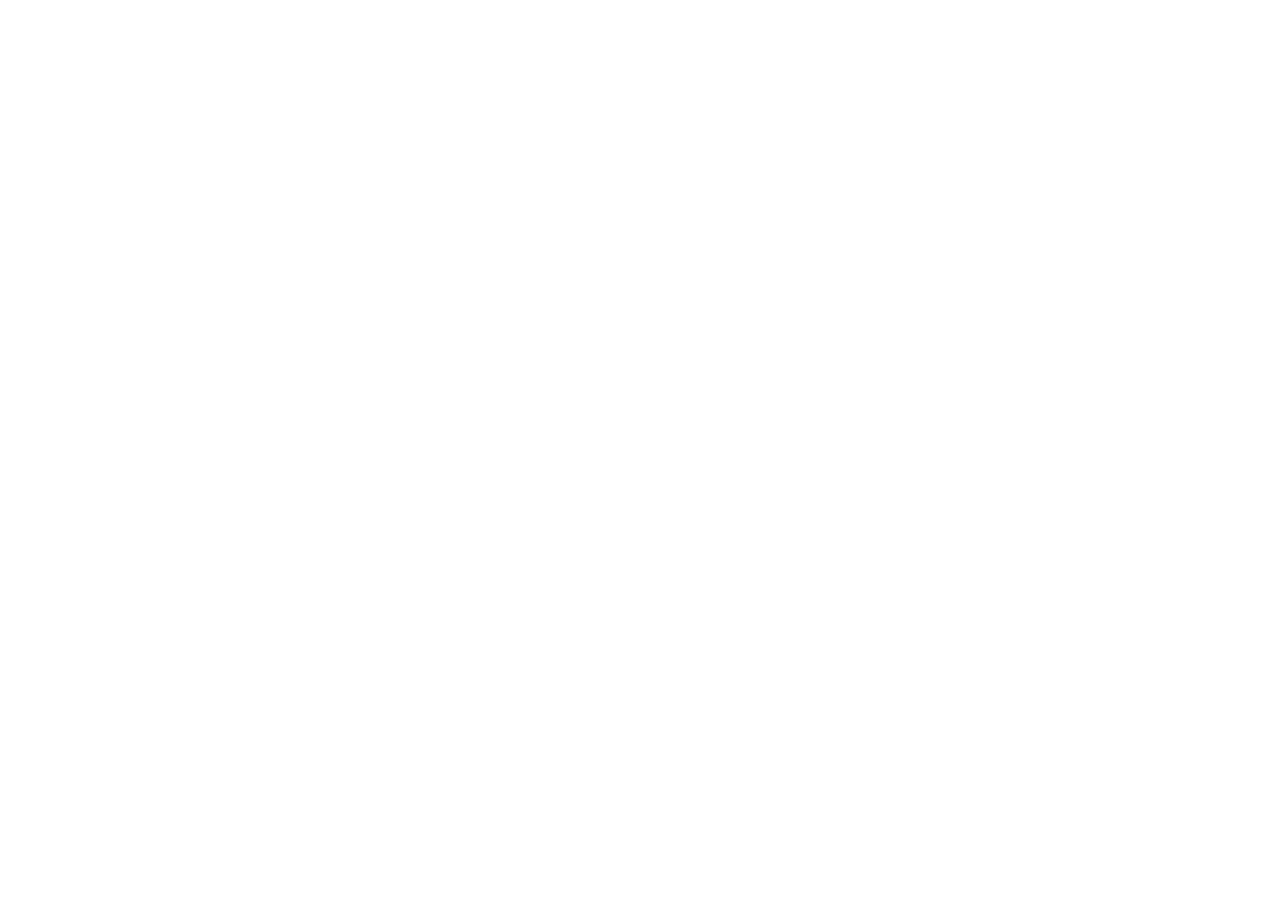
==== pages/about.html @ b13f1862 "About page commenced" ====
<!DOCTYPE html>
<html lang="en">
  <head>
    <meta charset="UTF-8" />
    <meta name="viewport" content="width=device-width, initial-scale=1.0" />
    <title>CSIR - Institute of Industrial Engineering</title>
    <link rel="stylesheet" href="./assets/css/style.css" />
    <link
      rel="shortcut icon"
      href="./assets/images/csir.png"
      type="image/x-icon"
    />

    <!-- ICONS -->
    <link
      rel="stylesheet"
      href="https://fonts.googleapis.com/css2?family=Material+Symbols+Rounded:opsz,wght,FILL,GRAD@24,400,0..1,0"
    />
    <link
      rel="stylesheet"
      href="https://cdnjs.cloudflare.com/ajax/libs/font-awesome/6.7.2/css/all.min.css"
      integrity="sha512-Evv84Mr4kqVGRNSgIGL/F/aIDqQb7xQ2vcrdIwxfjThSH8CSR7PBEakCr51Ck+w+/U6swU2Im1vVX0SVk9ABhg=="
      crossorigin="anonymous"
      referrerpolicy="no-referrer"
    />

    <!-- CSS FRAMEWORK -->
    <link
      href="https://cdn.jsdelivr.net/npm/bootstrap@5.3.3/dist/css/bootstrap.min.css"
      rel="stylesheet"
      integrity="sha384-QWTKZyjpPEjISv5WaRU9OFeRpok6YctnYmDr5pNlyT2bRjXh0JMhjY6hW+ALEwIH"
      crossorigin="anonymous"
    />
    <script
      defer
      src="https://cdn.jsdelivr.net/npm/bootstrap@5.3.3/dist/js/bootstrap.bundle.min.js"
      integrity="sha384-YvpcrYf0tY3lHB60NNkmXc5s9fDVZLESaAA55NDzOxhy9GkcIdslK1eN7N6jIeHz"
      crossorigin="anonymous"
    ></script>
  </head>
  <body>
    <script src="./assets/js/script.js"></script>
  </body>
</html>
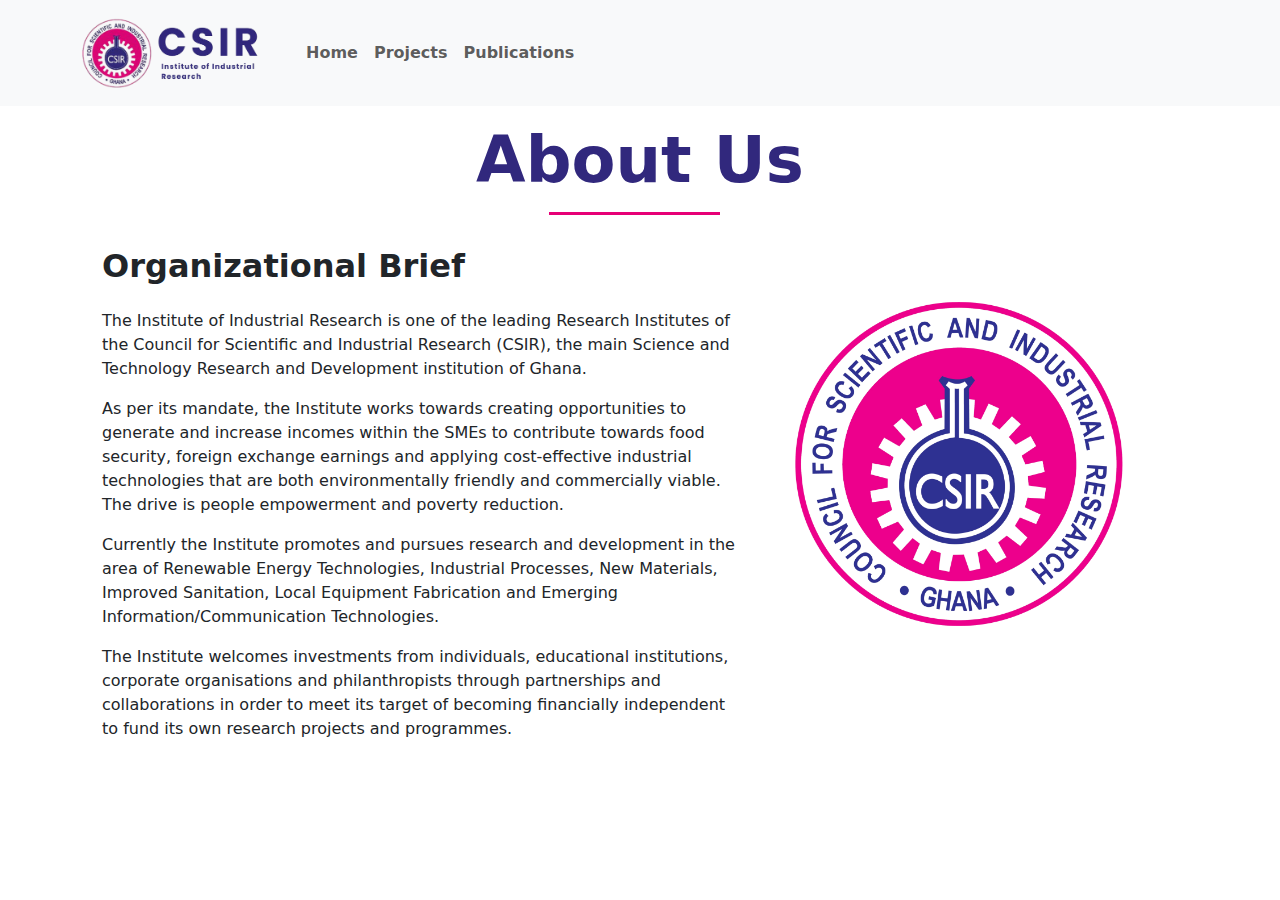
==== commit 1bae2750: "Organizational Brief added" ====
--- a/pages/about.html
+++ b/pages/about.html
@@ -4,10 +4,10 @@
     <meta charset="UTF-8" />
     <meta name="viewport" content="width=device-width, initial-scale=1.0" />
     <title>CSIR - Institute of Industrial Engineering</title>
-    <link rel="stylesheet" href="./assets/css/style.css" />
+    <link rel="stylesheet" href="/assets/css/style.css" />
     <link
       rel="shortcut icon"
-      href="./assets/images/csir.png"
+      href="/assets/images/csir.png"
       type="image/x-icon"
     />
 
@@ -39,6 +39,101 @@
     ></script>
   </head>
   <body>
-    <script src="./assets/js/script.js"></script>
+    <nav class="navbar navbar-expand-sm navbar-light bg-light shadow-1">
+      <div class="container">
+        <a href="#" class="navbar-brand"
+          ><img src="/assets/images/logo.png" class="navbar-brand" alt=""
+        /></a>
+        <button
+          class="navbar-toggler d-lg-none"
+          type="button"
+          data-bs-toggle="collapse"
+          data-bs-target="#collapsibleNavId"
+          aria-controls="collapsibleNavId"
+          aria-expanded="false"
+          aria-label="Toggle navigation"
+        >
+          <span class="navbar-toggler-icon"></span>
+        </button>
+        <div class="collapse navbar-collapse" id="collapsibleNavId">
+          <ul
+            class="navbar-nav me-auto align mt-2 mt-lg-0 justify-content-center"
+          >
+            <li class="nav-item fw-bold">
+              <a class="nav-link" href="#">Home</a>
+            </li>
+            <li class="nav-item fw-bold">
+              <a class="nav-link" href="#">Projects</a>
+            </li>
+            <li class="nav-item fw-bold">
+              <a class="nav-link" href="#">Publications</a>
+            </li>
+          </ul>
+        </div>
+      </div>
+    </nav>
+
+    <main>
+      <div class="container">
+        <div class="row">
+          <h2
+            class="p-3 display-3 text-capitalize text-center fw-bolder p-text-color underline-text"
+          >
+            About Us
+          </h2>
+        </div>
+        <div class="row">
+          <div class="p-3 ms-3 col-md-12 col-lg-7 col-xl-7">
+            <h2 class="pb-3 mt-2 fs-2 fw-bold">Organizational Brief</h2>
+            <p class="fs-6">
+              The Institute of Industrial Research is one of the leading
+              Research Institutes of the Council for Scientific and Industrial
+              Research (CSIR), the main Science and Technology Research and
+              Development institution of Ghana.
+            </p>
+            <p class="fs-6">
+              As per its mandate, the Institute works towards creating
+              opportunities to generate and increase incomes within the SMEs to
+              contribute towards food security, foreign exchange earnings and
+              applying cost-effective industrial technologies that are both
+              environmentally friendly and commercially viable. The drive is
+              people empowerment and poverty reduction.
+            </p>
+            <p class="fs-6">
+              Currently the Institute promotes and pursues research and
+              development in the area of Renewable Energy Technologies,
+              Industrial Processes, New Materials, Improved Sanitation, Local
+              Equipment Fabrication and Emerging Information/Communication
+              Technologies.
+            </p>
+            <p class="fs-6">
+              The Institute welcomes investments from individuals, educational
+              institutions, corporate organisations and philanthropists through
+              partnerships and collaborations in order to meet its target of
+              becoming financially independent to fund its own research projects
+              and programmes.
+            </p>
+          </div>
+          <div class="p-3 ms-3 col-md-12 col-lg-4 col-xl-4">
+            <img
+              src="/assets/images/csir_logo-original.png"
+              class="original-logo"
+              alt=""
+            />
+            <!-- <h2 class="pb-3 text-align-right mt-2 fs-2 fw-bold">
+              Establisment
+            </h2>
+            <p class="fs-6">
+              The CSIR-IIR which is Ghana’s foremost industrial research and
+              development organization emerged out of the merger of the former
+              Industrial Research Institute (IRI) and Scientific Instrumentation
+              Centre (SIC) in 1998.
+            </p> -->
+          </div>
+        </div>
+      </div>
+    </main>
+
+    <script src="/assets/js/script.js"></script>
   </body>
 </html>
--- a/assets/css/style.css
+++ b/assets/css/style.css
@@ -0,0 +1,149 @@
+@import url('https://fonts.googleapis.com/css2?family=Playfair+Display:ital,wght@0,500;0,600;0,700;1,400&family=Poppins:ital,wght@0,100;0,200;0,300;0,400;0,500;0,600;0,700;0,800;0,900;1,100;1,200;1,300;1,400;1,500;1,600;1,700;1,800;1,900&display=swap');
+
+/* ROOT VARIABLES */
+
+:root {
+  --primary-color: #31287d;
+  --white: #ffffff;
+  --dark: #000e22;
+  --primary-pink: #e60076;
+}
+
+.dark-bg {
+  background-color: var(--dark);
+}
+
+.p-text-color {
+  color: var(--primary-color);
+}
+
+body,
+html {
+  font-family: 'Poppins', sans-serif;
+}
+
+/* NAV AND CAROUSEL SECTION */
+
+.c-item {
+  height: 100vh;
+}
+
+.c-img {
+  height: 100%;
+  object-fit: cover;
+  filter: brightness(0.4);
+}
+
+.navbar-brand {
+  width: 200px;
+  height: 100px;
+  margin-top: -10px;
+}
+.nav-item .nav-link:hover {
+  color: var(--primary-color);
+}
+.dir-img {
+  object-fit: cover;
+  display: flex;
+  align-items: center;
+  justify-content: center;
+  height: 60%;
+}
+
+.dir-message-more {
+  display: none;
+}
+a.btn.learn-more-btn {
+  background-color: var(--primary-pink);
+  color: var(--white);
+  outline: none;
+}
+a.btn.learn-more-btn:hover {
+  background-color: var(--primary-pink);
+  color: var(--white);
+  outline: none;
+}
+a.btn.learn-more-btn:focus {
+  background-color: var(--primary-pink);
+  outline: none;
+  border: none;
+}
+
+button.floating-call-btn a {
+  color: var(--white);
+}
+
+button.floating-call-btn a:hover {
+  color: var(--primary-color);
+}
+
+button.floating-call-btn {
+  padding: 10px;
+  font-size: 0.4rem;
+  background-color: var(--primary-color);
+  color: var(--white);
+  border-radius: 50%;
+  position: fixed;
+  right: 3%;
+  bottom: 3%;
+  z-index: 10;
+  outline: none;
+  color: var(--primary-color);
+}
+
+button.floating-call-btn:hover {
+  background-color: var(--white);
+  outline: none;
+  color: var(--primary-color);
+}
+
+.read-more {
+  color: var(--primary-color);
+  cursor: pointer;
+}
+
+/* ABOUT US */
+.underline-text {
+  position: relative;
+}
+
+.underline-text::after {
+  content: '';
+  position: absolute;
+  bottom: 0;
+  left: 42%;
+  width: 15%;
+  height: 3px; /* Adjust thickness as needed */
+  background-color: var(--primary-pink); /* Customize underline color */
+  transition: transform 0.25s ease-out;
+}
+
+.original-logo {
+  position: relative;
+  width: 100%;
+  overflow: hidden;
+  top: 10%;
+  align-items: center;
+}
+
+/* FOOTER */
+
+.footer-link {
+  text-decoration: none;
+  font-size: 0.95rem;
+}
+.nav-link .footer-list .footer-link:hover {
+  color: var(--primary-pink);
+}
+
+.socials {
+  font-size: 23px;
+}
+
+.nav-item #navbarDropdown:hover {
+  color: var(--primary-pink);
+}
+
+ul .dropdown-menu {
+  width: 100%;
+}
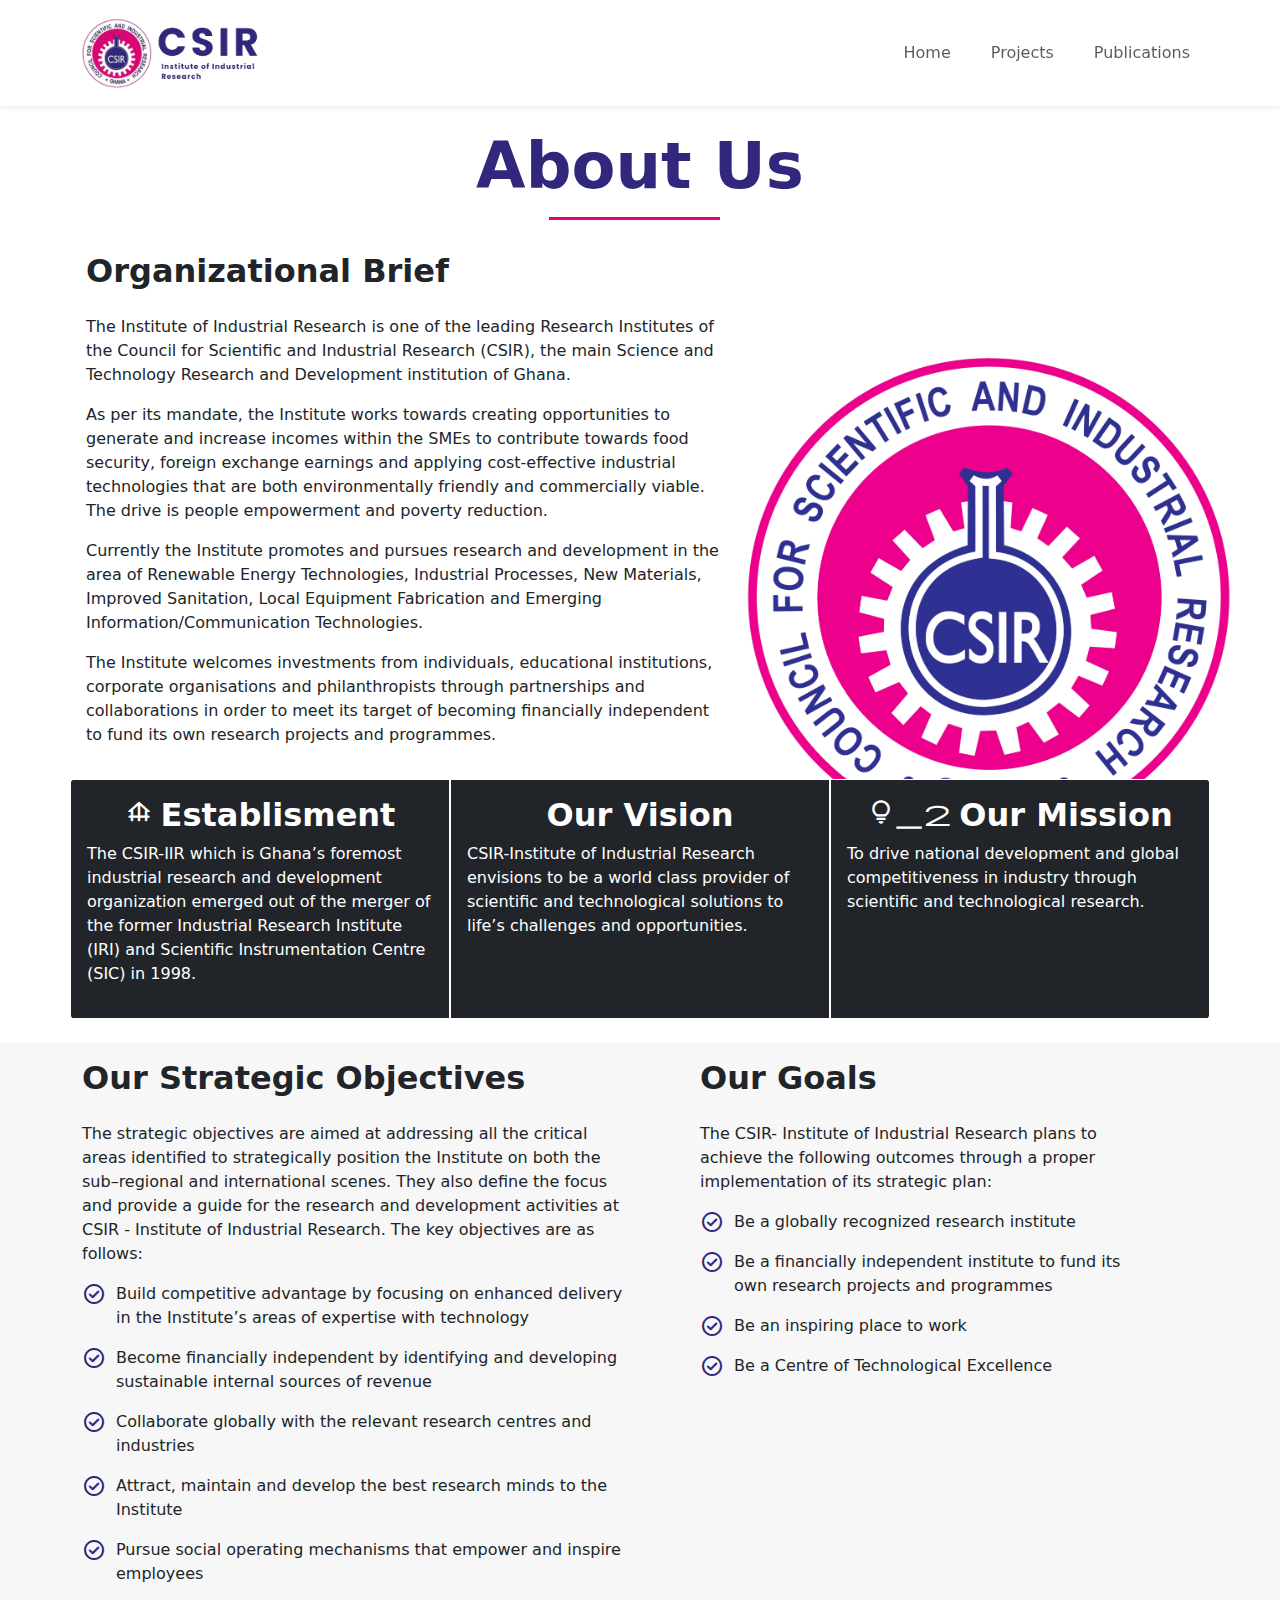
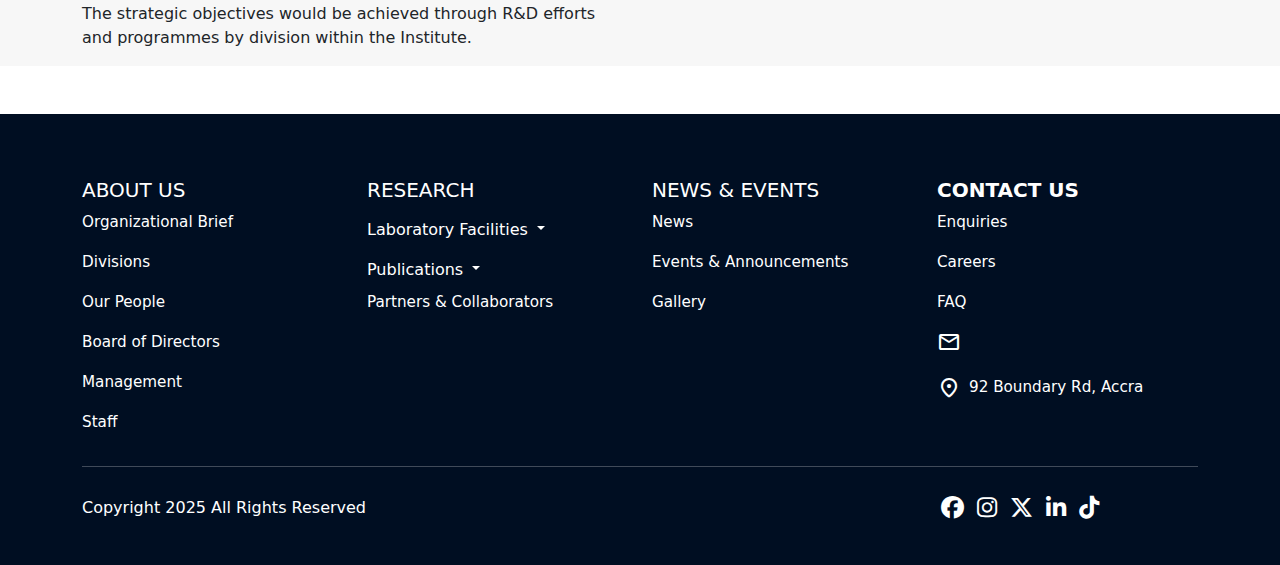
==== commit 6b0d8cf1: "designed up to the projects page" ====
--- a/pages/about.html
+++ b/pages/about.html
@@ -39,9 +39,11 @@
     ></script>
   </head>
   <body>
-    <nav class="navbar navbar-expand-sm navbar-light bg-light shadow-1">
+    <nav
+      class="navbar navbar-expand-sm navbar-light bg-white shadow-sm fixed-top"
+    >
       <div class="container">
-        <a href="#" class="navbar-brand"
+        <a href="/index.html" class="navbar-brand"
           ><img src="/assets/images/logo.png" class="navbar-brand" alt=""
         /></a>
         <button
@@ -55,17 +57,18 @@
         >
           <span class="navbar-toggler-icon"></span>
         </button>
-        <div class="collapse navbar-collapse" id="collapsibleNavId">
-          <ul
-            class="navbar-nav me-auto align mt-2 mt-lg-0 justify-content-center"
-          >
-            <li class="nav-item fw-bold">
-              <a class="nav-link" href="#">Home</a>
+        <div
+          class="collapse navbar-collapse justify-content-end"
+          id="collapsibleNavId"
+        >
+          <ul class="navbar-nav nav d-flex gap-4">
+            <li class="nav-item">
+              <a class="nav-link" href="/index.html">Home</a>
             </li>
-            <li class="nav-item fw-bold">
+            <li class="nav-item">
               <a class="nav-link" href="#">Projects</a>
             </li>
-            <li class="nav-item fw-bold">
+            <li class="nav-item">
               <a class="nav-link" href="#">Publications</a>
             </li>
           </ul>
@@ -75,7 +78,7 @@
 
     <main>
       <div class="container">
-        <div class="row">
+        <div class="row main-section">
           <h2
             class="p-3 display-3 text-capitalize text-center fw-bolder p-text-color underline-text"
           >
@@ -83,7 +86,7 @@
           </h2>
         </div>
         <div class="row">
-          <div class="p-3 ms-3 col-md-12 col-lg-7 col-xl-7">
+          <div class="p-3 col-md-12 col-lg-7 col-xl-7">
             <h2 class="pb-3 mt-2 fs-2 fw-bold">Organizational Brief</h2>
             <p class="fs-6">
               The Institute of Industrial Research is one of the leading
@@ -114,25 +117,365 @@
               and programmes.
             </p>
           </div>
-          <div class="p-3 ms-3 col-md-12 col-lg-4 col-xl-4">
+          <div class="p-3 col-md-12 col-lg-4 col-xl-4 logo-c d-none d-lg-block">
             <img
               src="/assets/images/csir_logo-original.png"
               class="original-logo"
               alt=""
             />
-            <!-- <h2 class="pb-3 text-align-right mt-2 fs-2 fw-bold">
-              Establisment
-            </h2>
-            <p class="fs-6">
+          </div>
+        </div>
+        <div class="row text-bg-dark rounded">
+          <div class="col-md-12 col-lg-4 col-xl-4 p-3 custom-border">
+            <h4 class="text-center fs-2 fw-bold">
+              <span class="material-symbols-rounded pe-2 fs-3">
+                foundation </span
+              >Establisment
+            </h4>
+            <p class="fs-6 text-left">
               The CSIR-IIR which is Ghana’s foremost industrial research and
               development organization emerged out of the merger of the former
               Industrial Research Institute (IRI) and Scientific Instrumentation
               Centre (SIC) in 1998.
-            </p> -->
+            </p>
+          </div>
+          <div class="col-md-12 col-lg-4 col-xl-4 p-3 custom-border">
+            <h4 class="text-center fs-2 fw-bold">Our Vision</h4>
+            <p class="fs-6">
+              CSIR-Institute of Industrial Research envisions to be a world
+              class provider of scientific and technological solutions to life’s
+              challenges and opportunities.
+            </p>
+          </div>
+          <div class="col-md-12 col-lg-4 col-xl-4 p-3 custom-border">
+            <h4 class="text-center fs-2 fw-bold">
+              <span class="material-symbols-rounded pe-2 fs-3">
+                lightbulb_2 </span
+              >Our Mission
+            </h4>
+            <p class="fs-6 text-left">
+              To drive national development and global competitiveness in
+              industry through scientific and technological research.
+            </p>
           </div>
         </div>
       </div>
+
+      <section class="mb-5 goals-section">
+        <div class="container">
+          <div class="row mt-4 pt-2 pb-3">
+            <div class="col-md-12 col-lg-6 col-xl-6 me-5">
+              <h2 class="pb-3 mt-2 fs-2 fw-bold">Our Strategic Objectives</h2>
+              <p class="fs-6">
+                The strategic objectives are aimed at addressing all the
+                critical areas identified to strategically position the
+                Institute on both the sub–regional and international scenes.
+                They also define the focus and provide a guide for the research
+                and development activities at CSIR - Institute of Industrial
+                Research. The key objectives are as follows:
+              </p>
+              <p class="feature-item">
+                <span
+                  class="material-symbols-rounded feature-icon"
+                  aria-hidden="true"
+                  >check_circle</span
+                >
+
+                <span class="fs-6"
+                  >Build competitive advantage by focusing on enhanced delivery
+                  in the Institute’s areas of expertise with technology</span
+                >
+              </p>
+              <p class="feature-item">
+                <span
+                  class="material-symbols-rounded feature-icon"
+                  aria-hidden="true"
+                  >check_circle</span
+                >
+
+                <span class="fs-6"
+                  >Become financially independent by identifying and developing
+                  sustainable internal sources of revenue</span
+                >
+              </p>
+              <p class="feature-item">
+                <span
+                  class="material-symbols-rounded feature-icon"
+                  aria-hidden="true"
+                  >check_circle</span
+                >
+
+                <span class="fs-6"
+                  >Collaborate globally with the relevant research centres and
+                  industries</span
+                >
+              </p>
+              <p class="feature-item">
+                <span
+                  class="material-symbols-rounded feature-icon"
+                  aria-hidden="true"
+                  >check_circle</span
+                >
+
+                <span class="fs-6"
+                  >Attract, maintain and develop the best research minds to the
+                  Institute</span
+                >
+              </p>
+              <p class="feature-item">
+                <span
+                  class="material-symbols-rounded feature-icon"
+                  aria-hidden="true"
+                  >check_circle</span
+                >
+
+                <span class="fs-6"
+                  >Pursue social operating mechanisms that empower and inspire
+                  employees</span
+                >
+              </p>
+              <span class="fs-6"
+                >The strategic objectives would be achieved through R&D efforts
+                and programmes by division within the Institute.</span
+              >
+            </div>
+            <div class="col-md-12 col-lg-5 col-xl-5">
+              <h2 class="pb-3 mt-2 fs-2 fw-bold">Our Goals</h2>
+              <p class="fs-6">
+                The CSIR- Institute of Industrial Research plans to achieve the
+                following outcomes through a proper implementation of its
+                strategic plan:
+              </p>
+              <p class="feature-item">
+                <span
+                  class="material-symbols-rounded feature-icon"
+                  aria-hidden="true"
+                  >check_circle</span
+                >
+
+                <span class="fs-6"
+                  >Be a globally recognized research institute</span
+                >
+              </p>
+              <p class="feature-item">
+                <span
+                  class="material-symbols-rounded feature-icon"
+                  aria-hidden="true"
+                  >check_circle</span
+                >
+
+                <span class="fs-6"
+                  >Be a financially independent institute to fund its own
+                  research projects and programmes</span
+                >
+              </p>
+              <p class="feature-item">
+                <span
+                  class="material-symbols-rounded feature-icon"
+                  aria-hidden="true"
+                  >check_circle</span
+                >
+
+                <span class="fs-6">Be an inspiring place to work </span>
+              </p>
+              <p class="feature-item">
+                <span
+                  class="material-symbols-rounded feature-icon"
+                  aria-hidden="true"
+                  >check_circle</span
+                >
+
+                <span class="fs-6"
+                  >Be a Centre of Technological Excellence</span
+                >
+              </p>
+            </div>
+          </div>
+        </div>
+      </section>
     </main>
+
+    <!-- FOOTER -->
+    <footer class="dark-bg text-white pt-5 pb-4">
+      <div class="container text-md-left justify-content-center">
+        <div class="row text-md-left justify-content-center">
+          <div class="col-md-12 col-lg-3 col-xl-3 mx-auto mt-3">
+            <h5 class="text-uppercase font-weight-bold">ABOUT US</h5>
+            <p class="footer-list">
+              <a href="/pages/about.html" class="footer-link text-white"
+                >Organizational Brief</a
+              >
+            </p>
+            <p class="footer-list">
+              <a href="/pages/divisions.html" class="footer-link text-white"
+                >Divisions</a
+              >
+            </p>
+            <p class="footer-list">
+              <a href="#" class="footer-link text-white">Our People</a>
+            </p>
+            <p class="footer-list">
+              <a href="#" class="footer-link text-white">Board of Directors</a>
+            </p>
+            <p class="footer-list">
+              <a href="#" class="footer-link text-white">Management</a>
+            </p>
+            <p class="footer-list">
+              <a href="#" class="footer-link text-white">Staff</a>
+            </p>
+          </div>
+
+          <div class="col-md-12 col-lg-3 col-xl-3 mx-auto mt-3">
+            <h5 class="text-uppercase font-weight-bold">Research</h5>
+            <ul class="navbar-nav">
+              <li class="nav-item dropdown">
+                <a
+                  class="nav-link dropdown-toggle footer-link"
+                  href="#"
+                  id="navbarDropdown"
+                  role="button"
+                  data-bs-toggle="dropdown"
+                  aria-expanded="false"
+                >
+                  Laboratory Facilities
+                </a>
+                <ul
+                  class="dropdown-menu dropdown-menu-light"
+                  aria-labelledby="navbarDropdown"
+                >
+                  <li><a class="dropdown-item" href="#">Biomass</a></li>
+                  <li><a class="dropdown-item" href="#">Cook Stove</a></li>
+                  <li>
+                    <a class="dropdown-item" href="#">Glass Blowing</a>
+                  </li>
+                  <li>
+                    <a class="dropdown-item" href="#">Metrology</a>
+                  </li>
+                </ul>
+              </li>
+              <li class="nav-item dropdown">
+                <a
+                  class="nav-link dropdown-toggle footer-link"
+                  href="#"
+                  id="navbarDropdown"
+                  role="button"
+                  data-bs-toggle="dropdown"
+                  aria-expanded="false"
+                >
+                  Publications
+                </a>
+                <ul
+                  class="dropdown-menu dropdown-menu-light"
+                  aria-labelledby="navbarDropdown"
+                >
+                  <li>
+                    <a class="dropdown-item" href="#">Refereed Journals</a>
+                  </li>
+                  <li>
+                    <a class="dropdown-item" href="#">Technical Repors</a>
+                  </li>
+                  <li>
+                    <a class="dropdown-item" href="#">Annual Reports</a>
+                  </li>
+                </ul>
+              </li>
+            </ul>
+            <p class="footer-list">
+              <a href="#" class="footer-link text-white"
+                >Partners & Collaborators</a
+              >
+            </p>
+          </div>
+
+          <div class="col-md-12 col-lg-3 col-xl-3 mx-auto mt-3">
+            <h5 class="text-uppercase font-weight-bold">News & Events</h5>
+            <p class="footer-list">
+              <a href="#" class="footer-link text-white">News</a>
+            </p>
+            <p class="footer-list">
+              <a href="#" class="footer-link text-white"
+                >Events & Announcements</a
+              >
+            </p>
+            <p class="footer-list">
+              <a href="#" class="footer-link text-white">Gallery</a>
+            </p>
+          </div>
+
+          <div class="col-md-12 col-lg-3 col-xl-3 mx-auto mt-3">
+            <h5 class="text-uppercase fw-bold">Contact Us</h5>
+            <p class="footer-list">
+              <a href="#" class="footer-link text-white">Enquiries</a>
+            </p>
+            <p class="footer-list">
+              <a href="#" class="footer-link text-white">Careers</a>
+            </p>
+            <p class="footer-list">
+              <a href="#" class="footer-link text-white">FAQ</a>
+            </p>
+            <p class="text-white footer-link">
+              <span class="material-symbols-rounded pe-2"> mail </span>
+              <span class="position-absolute"></span>
+            </p>
+            <p class="text-white footer-link">
+              <span class="material-symbols-rounded pe-2"> location_on </span>
+              <span class="position-absolute"
+                ><a
+                  href="https://maps.app.goo.gl/pXSfc7gijjdzoppE9"
+                  class="text-decoration-none text-white"
+                  >92 Boundary Rd, Accra</a
+                ></span
+              >
+            </p>
+          </div>
+        </div>
+
+        <div class="row">
+          <div class="col-md-12 col-lg-3 col-xl-3"></div>
+        </div>
+
+        <hr class="mb-4" />
+
+        <div class="row align-items-center">
+          <div class="col-md-7 col-lg-8">
+            <p>Copyright 2025 All Rights Reserved</p>
+            <a href="#"></a>
+          </div>
+
+          <div class="col-md-5 col-lg-4">
+            <div class="text-center text-md-right">
+              <ul class="list-unstyled list-inline">
+                <li class="list-inline-item">
+                  <a href="#" class="btn-floating btn-sm text-white socials"
+                    ><i class="fab fa-facebook"></i
+                  ></a>
+                </li>
+                <li class="list-inline-item">
+                  <a href="#" class="btn-floating btn-sm text-white socials"
+                    ><i class="fab fa-instagram"></i
+                  ></a>
+                </li>
+                <li class="list-inline-item">
+                  <a href="#" class="btn-floating btn-sm text-white socials"
+                    ><i class="fab fa-x-twitter"></i
+                  ></a>
+                </li>
+                <li class="list-inline-item">
+                  <a href="#" class="btn-floating btn-sm text-white socials"
+                    ><i class="fab fa-linkedin-in"></i
+                  ></a>
+                </li>
+                <li class="list-inline-item">
+                  <a href="#" class="btn-floating btn-sm text-white socials"
+                    ><i class="fab fa-tiktok"></i
+                  ></a>
+                </li>
+              </ul>
+            </div>
+          </div>
+        </div>
+      </div>
+    </footer>
 
     <script src="/assets/js/script.js"></script>
   </body>
--- a/assets/css/style.css
+++ b/assets/css/style.css
@@ -17,6 +17,10 @@
   color: var(--primary-color);
 }
 
+.custom-border {
+  border: 1px solid var(--white);
+}
+
 body,
 html {
   font-family: 'Poppins', sans-serif;
@@ -47,7 +51,9 @@
   display: flex;
   align-items: center;
   justify-content: center;
-  height: 60%;
+  width: 100%;
+  height: auto;
+  padding-bottom: 3rem;
 }
 
 .dir-message-more {
@@ -57,6 +63,10 @@
   background-color: var(--primary-pink);
   color: var(--white);
   outline: none;
+  width: 100px;
+  padding: 7px;
+  position: relative;
+  left: 45%;
 }
 a.btn.learn-more-btn:hover {
   background-color: var(--primary-pink);
@@ -67,14 +77,6 @@
   background-color: var(--primary-pink);
   outline: none;
   border: none;
-}
-
-button.floating-call-btn a {
-  color: var(--white);
-}
-
-button.floating-call-btn a:hover {
-  color: var(--primary-color);
 }
 
 button.floating-call-btn {
@@ -91,10 +93,11 @@
   color: var(--primary-color);
 }
 
-button.floating-call-btn:hover {
-  background-color: var(--white);
-  outline: none;
-  color: var(--primary-color);
+button.floating-call-btn:hover,
+button.floating-call-btn:focus {
+  background-color: var(--primary-color);
+  color: var(--primary-color);
+  transform: scale(1.2);
 }
 
 .read-more {
@@ -103,6 +106,15 @@
 }
 
 /* ABOUT US */
+
+.main-section {
+  padding-top: 10%;
+}
+
+.goals-section {
+  background-color: rgb(247, 247, 247);
+}
+
 .underline-text {
   position: relative;
 }
@@ -117,13 +129,114 @@
   background-color: var(--primary-pink); /* Customize underline color */
   transition: transform 0.25s ease-out;
 }
-
+.logo-c {
+  overflow: hidden;
+}
 .original-logo {
+  position: absolute;
+  width: 40%;
+  right: 3%;
+  overflow: hidden;
+  top: 38%;
+  object-fit: cover;
+  object-position: 55%;
+  z-index: -10;
+  overflow: hidden;
+}
+
+.feature-item {
+  display: flex;
+  gap: 10px;
+}
+
+.feature-icon {
+  color: var(--primary-color);
+}
+
+/* DIVISIONS */
+.nav-tabs .nav-link {
+  color: #495057;
+  font-weight: bold;
+}
+.nav-tabs .nav-link.active {
+  background-color: #0d6efd;
+  color: white;
+}
+.tab-content {
+  background: white;
+  padding: 20px;
+  border-radius: 5px;
+  box-shadow: 0px 0px 10px rgba(0, 0, 0, 0.1);
+}
+
+ul.divisions-dropdown {
+  min-width: 280px;
+  white-space: normal;
+  word-wrap: break-word;
+  overflow: hidden;
+}
+
+.hero-section {
+  background: rgb(2, 0, 36);
+  background: linear-gradient(
+    90deg,
+    rgba(2, 0, 36, 1) 0%,
+    rgba(9, 9, 121, 0.7511379551820728) 35%,
+    rgba(0, 212, 255, 1) 100%
+  );
+  background-size: cover;
+  object-fit: cover;
+  height: 350px;
+  color: var(--white);
   position: relative;
-  width: 100%;
-  overflow: hidden;
-  top: 10%;
+  display: flex;
   align-items: center;
+  justify-content: center;
+  z-index: 1;
+}
+
+.hero-section .hero-logo {
+  position: absolute;
+  top: 50%;
+  left: 50%;
+  transform: translate(-50%, -50%);
+  max-width: 20%;
+  height: auto;
+  opacity: 0.1;
+  z-index: 0;
+}
+
+.breadcrumb-item + .breadcrumb-item::before {
+  color: white !important;
+}
+
+/* PROJECTS */
+
+.parallax-inner h1 {
+  color: rgba(255, 255, 255, 0.4);
+}
+
+.parallax-1 {
+  background: url('/assets/images/image-7.jpg') no-repeat;
+  background-size: cover;
+  background-position: center;
+  background-attachment: fixed;
+}
+.parallax-2 {
+  background: url('/assets/images/image-6.jpg') no-repeat;
+  background-size: cover;
+  background-position: center;
+  background-attachment: fixed;
+}
+.parallax-3 {
+  background: url('/assets/images/image-4.jpg') no-repeat;
+  background-size: cover;
+  background-position: center;
+  background-attachment: fixed;
+}
+
+.parallax-inner {
+  padding: 20% 0;
 }
 
 /* FOOTER */
@@ -132,7 +245,8 @@
   text-decoration: none;
   font-size: 0.95rem;
 }
-.nav-link .footer-list .footer-link:hover {
+
+.footer-list.footer-link:hover {
   color: var(--primary-pink);
 }
 
@@ -147,3 +261,19 @@
 ul .dropdown-menu {
   width: 100%;
 }
+
+/* RESPONSIVE */
+
+@media (max-width: 768px) {
+  .main-section {
+    padding-top: 25%;
+  }
+  .parallax-1,
+  .parallax-2,
+  .parallax-3 {
+    min-height: 80vh;
+    background-size: cover;
+    background-position: center;
+    background-attachment: fixed;
+  }
+}
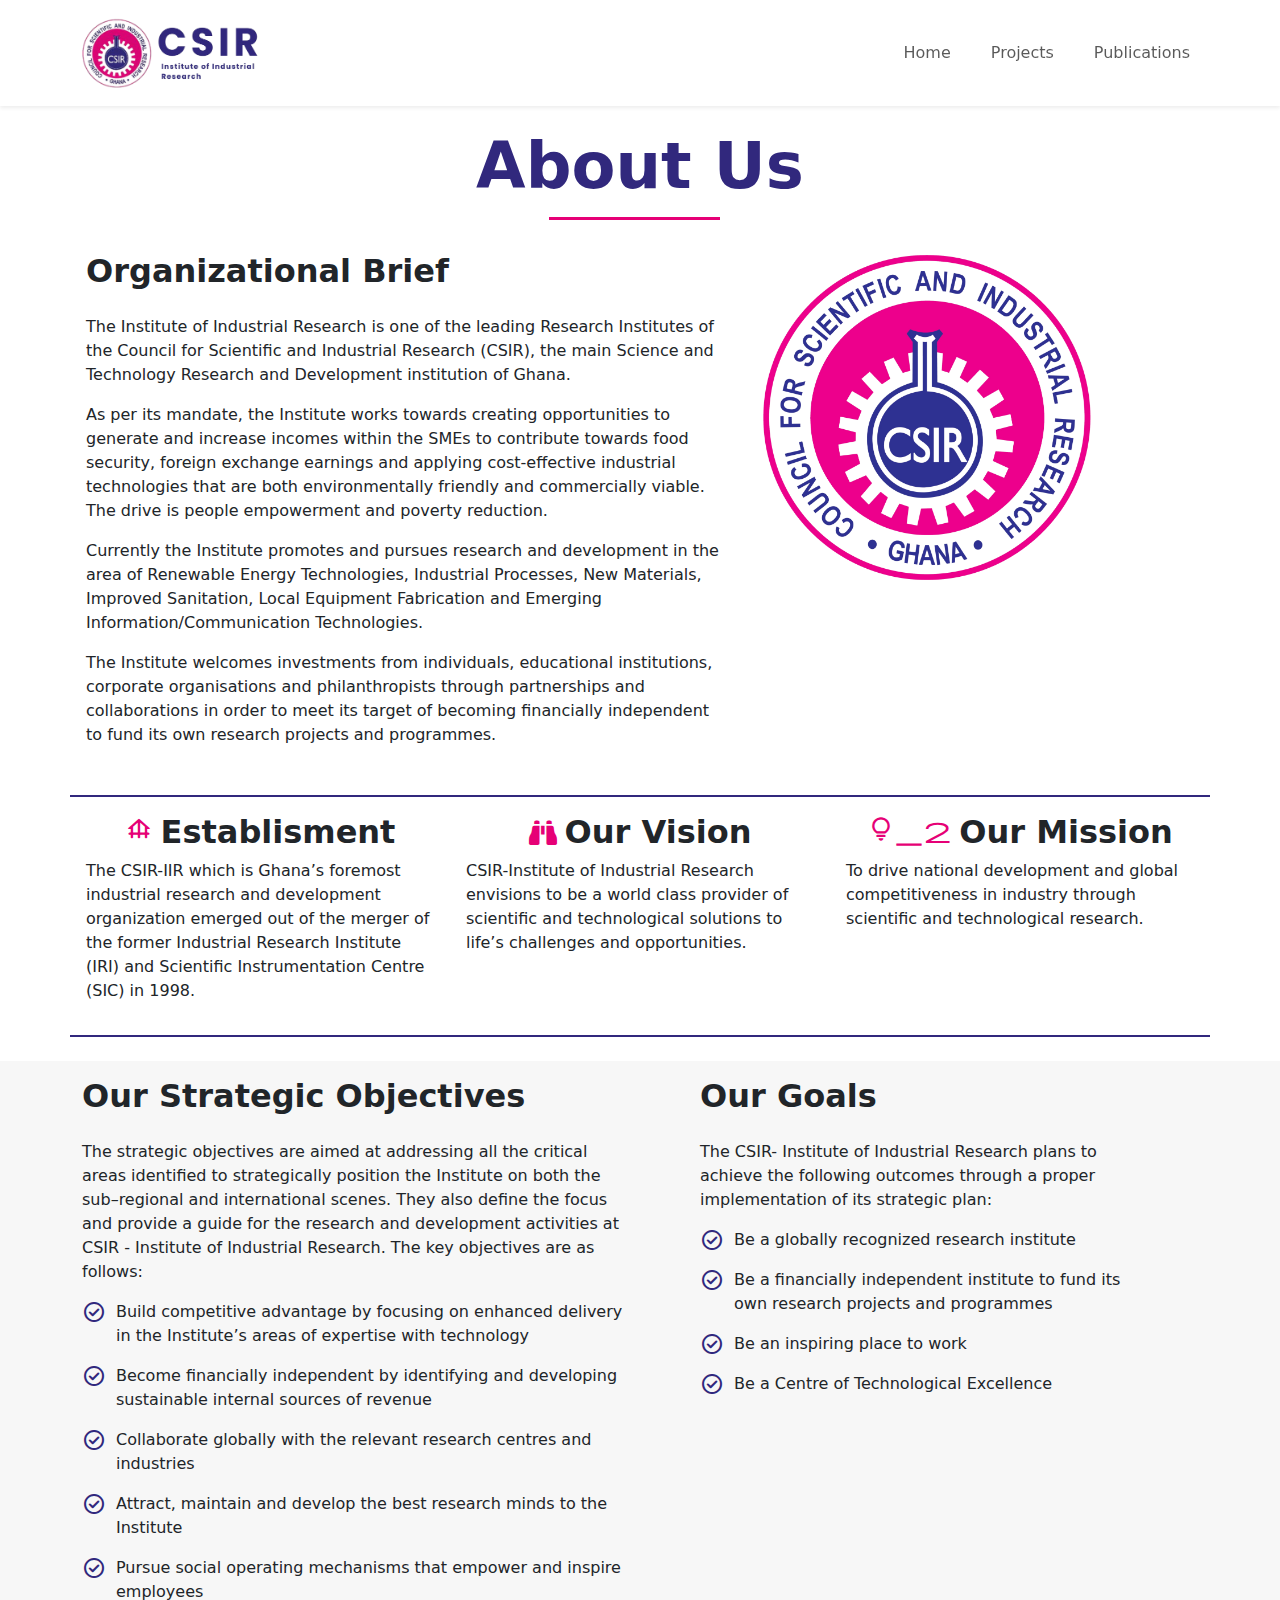
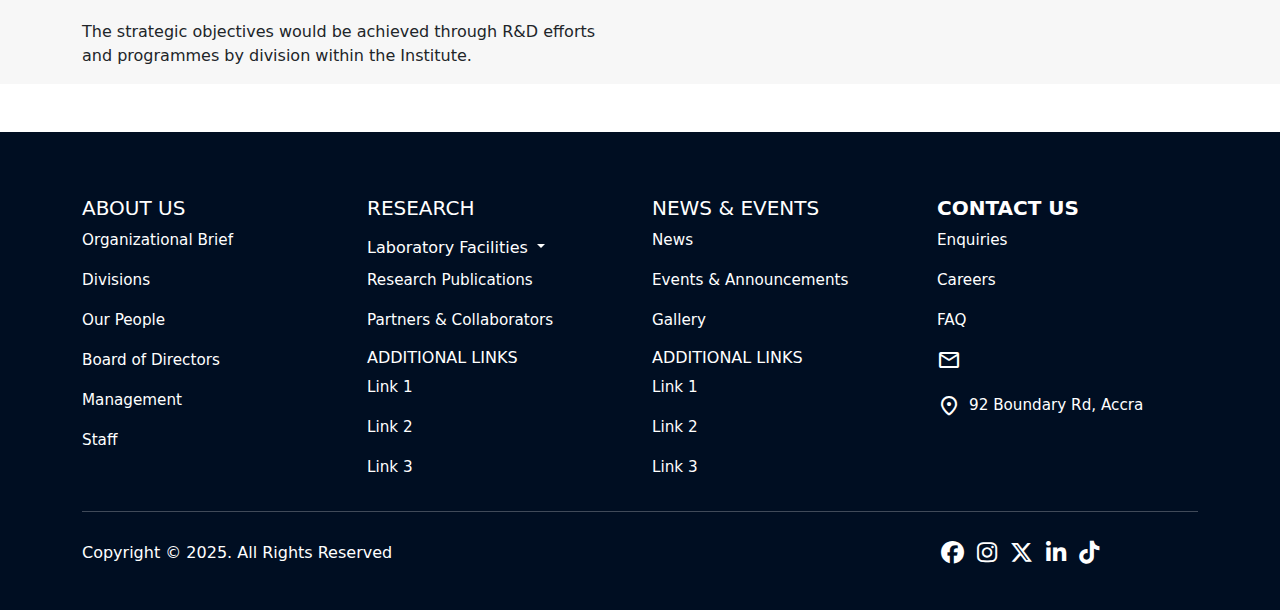
==== commit 3ea80adf: "HOD images and functionality added to the division page" ====
--- a/pages/about.html
+++ b/pages/about.html
@@ -3,7 +3,7 @@
   <head>
     <meta charset="UTF-8" />
     <meta name="viewport" content="width=device-width, initial-scale=1.0" />
-    <title>CSIR - Institute of Industrial Engineering</title>
+    <title>CSIR - Institute of Industrial Research</title>
     <link rel="stylesheet" href="/assets/css/style.css" />
     <link
       rel="shortcut icon"
@@ -125,10 +125,10 @@
             />
           </div>
         </div>
-        <div class="row text-bg-dark rounded">
+        <div class="row mt-3">
           <div class="col-md-12 col-lg-4 col-xl-4 p-3 custom-border">
             <h4 class="text-center fs-2 fw-bold">
-              <span class="material-symbols-rounded pe-2 fs-3">
+              <span class="material-symbols-rounded pe-2 fs-3 pink-text">
                 foundation </span
               >Establisment
             </h4>
@@ -140,7 +140,10 @@
             </p>
           </div>
           <div class="col-md-12 col-lg-4 col-xl-4 p-3 custom-border">
-            <h4 class="text-center fs-2 fw-bold">Our Vision</h4>
+            <h4 class="text-center fs-2 fw-bold">
+              <i class="fa-solid fa-binoculars pe-2 fs-3 pink-text"></i>Our
+              Vision
+            </h4>
             <p class="fs-6">
               CSIR-Institute of Industrial Research envisions to be a world
               class provider of scientific and technological solutions to life’s
@@ -149,7 +152,7 @@
           </div>
           <div class="col-md-12 col-lg-4 col-xl-4 p-3 custom-border">
             <h4 class="text-center fs-2 fw-bold">
-              <span class="material-symbols-rounded pe-2 fs-3">
+              <span class="material-symbols-rounded pe-2 fs-3 pink-text">
                 lightbulb_2 </span
               >Our Mission
             </h4>
@@ -321,7 +324,9 @@
               <a href="#" class="footer-link text-white">Management</a>
             </p>
             <p class="footer-list">
-              <a href="#" class="footer-link text-white">Staff</a>
+              <a href="/pages/staff.html" class="footer-link text-white"
+                >Staff</a
+              >
             </p>
           </div>
 
@@ -353,44 +358,38 @@
                   </li>
                 </ul>
               </li>
-              <li class="nav-item dropdown">
-                <a
-                  class="nav-link dropdown-toggle footer-link"
-                  href="#"
-                  id="navbarDropdown"
-                  role="button"
-                  data-bs-toggle="dropdown"
-                  aria-expanded="false"
-                >
-                  Publications
-                </a>
-                <ul
-                  class="dropdown-menu dropdown-menu-light"
-                  aria-labelledby="navbarDropdown"
-                >
-                  <li>
-                    <a class="dropdown-item" href="#">Refereed Journals</a>
-                  </li>
-                  <li>
-                    <a class="dropdown-item" href="#">Technical Repors</a>
-                  </li>
-                  <li>
-                    <a class="dropdown-item" href="#">Annual Reports</a>
-                  </li>
-                </ul>
-              </li>
             </ul>
+            <p class="footer-list">
+              <a href="/pages/publications.html" class="footer-link text-white"
+                >Research Publications</a
+              >
+            </p>
             <p class="footer-list">
               <a href="#" class="footer-link text-white"
                 >Partners & Collaborators</a
               >
             </p>
+            <div class="row">
+              <h5 class="text-uppercase fs-6 font-weight-bold">
+                Additional Links
+              </h5>
+
+              <p class="footer-list">
+                <a href="#" class="footer-link text-white">Link 1</a>
+              </p>
+              <p class="footer-list">
+                <a href="#" class="footer-link text-white">Link 2</a>
+              </p>
+              <p class="footer-list">
+                <a href="#" class="footer-link text-white">Link 3</a>
+              </p>
+            </div>
           </div>
 
           <div class="col-md-12 col-lg-3 col-xl-3 mx-auto mt-3">
             <h5 class="text-uppercase font-weight-bold">News & Events</h5>
             <p class="footer-list">
-              <a href="#" class="footer-link text-white">News</a>
+              <a href="/pages/news.html" class="footer-link text-white">News</a>
             </p>
             <p class="footer-list">
               <a href="#" class="footer-link text-white"
@@ -400,6 +399,21 @@
             <p class="footer-list">
               <a href="#" class="footer-link text-white">Gallery</a>
             </p>
+            <div class="row">
+              <h5 class="text-uppercase fs-6 font-weight-bold">
+                Additional Links
+              </h5>
+
+              <p class="footer-list">
+                <a href="#" class="footer-link text-white">Link 1</a>
+              </p>
+              <p class="footer-list">
+                <a href="#" class="footer-link text-white">Link 2</a>
+              </p>
+              <p class="footer-list">
+                <a href="#" class="footer-link text-white">Link 3</a>
+              </p>
+            </div>
           </div>
 
           <div class="col-md-12 col-lg-3 col-xl-3 mx-auto mt-3">
@@ -438,7 +452,7 @@
 
         <div class="row align-items-center">
           <div class="col-md-7 col-lg-8">
-            <p>Copyright 2025 All Rights Reserved</p>
+            <p>Copyright &copy 2025. All Rights Reserved</p>
             <a href="#"></a>
           </div>
 
--- a/assets/css/style.css
+++ b/assets/css/style.css
@@ -16,9 +16,13 @@
 .p-text-color {
   color: var(--primary-color);
 }
+.pink-text {
+  color: var(--primary-pink);
+}
 
 .custom-border {
-  border: 1px solid var(--white);
+  border-top: 2px solid var(--primary-color);
+  border-bottom: 2px solid var(--primary-color);
 }
 
 body,
@@ -30,6 +34,10 @@
 
 .c-item {
   height: 100vh;
+}
+
+.carousel-caption {
+  margin-top: 10%;
 }
 
 .c-img {
@@ -131,13 +139,15 @@
 }
 .logo-c {
   overflow: hidden;
+  display: flex;
+  justify-content: center;
+  align-items: center;
 }
 .original-logo {
-  position: absolute;
-  width: 40%;
-  right: 3%;
+  position: relative;
+  width: 100%;
+  right: 0;
   overflow: hidden;
-  top: 38%;
   object-fit: cover;
   object-position: 55%;
   z-index: -10;
@@ -210,6 +220,47 @@
   color: white !important;
 }
 
+.photo-gallery {
+  display: flex;
+  gap: 20px;
+  position: relative;
+}
+
+.column {
+  display: flex;
+  flex-direction: column;
+  gap: 20px;
+}
+
+.photo img {
+  width: 100%;
+  height: 100%;
+  border-radius: 5%;
+}
+.photo-caption {
+  position: absolute;
+  top: 25%;
+  display: flex;
+  justify-content: center;
+  align-items: center;
+  left: 17%;
+  font-size: 2rem;
+  color: var(--white);
+}
+
+.division-title,
+.division-description,
+.services-list,
+.division-head,
+.projects-gallery {
+  transition: opacity 0.3s ease;
+}
+
+.loading {
+  opacity: 0.5;
+  pointer-events: none;
+}
+
 /* PROJECTS */
 
 .parallax-inner h1 {
@@ -239,6 +290,31 @@
   padding: 20% 0;
 }
 
+/* PUBLICATIONS */
+.sidebar {
+  height: 100vh;
+  width: 250px;
+  position: fixed;
+  background-color: var(--dark);
+  padding-top: 20px;
+  transition: transform 0.3s ease-in-out;
+}
+.sidebar a {
+  padding: 10px;
+  text-decoration: none;
+  font-size: 18px;
+  color: #ffffff;
+  display: block;
+}
+.sidebar a:hover {
+  background-color: var(--white);
+  color: var(--primary-color);
+}
+.content {
+  margin-left: 260px;
+  padding: 20px;
+}
+
 /* FOOTER */
 
 .footer-link {
@@ -246,7 +322,7 @@
   font-size: 0.95rem;
 }
 
-.footer-list.footer-link:hover {
+p.footer-list:hover {
   color: var(--primary-pink);
 }
 
@@ -260,6 +336,70 @@
 
 ul .dropdown-menu {
   width: 100%;
+}
+
+/* DIVISION PROJECTS */
+.gallery-card {
+  border-radius: 10px;
+  overflow: hidden;
+  transition: transform 0.3s ease-in-out;
+}
+
+.gallery-card:hover {
+  transform: scale(1.05);
+}
+
+.gallery-img {
+  height: 200px;
+  object-fit: cover;
+  border-radius: 10px 10px 0 0;
+}
+
+/* STAFF PAGE */
+.staff-card .card {
+  width: 100%;
+  max-width: 250px;
+  margin: auto;
+}
+.staff-card .card img {
+  width: 100%;
+  height: 200px;
+  object-fit: cover;
+}
+
+/* NEWS PAGE */
+
+.news-item {
+  display: flex;
+  align-items: stretch;
+  border-bottom: 2px solid #eee;
+}
+.news-date {
+  background: var(--primary-pink);
+  color: white;
+  text-align: center;
+  width: 80px;
+  padding: 10px;
+  font-weight: bold;
+}
+.news-date span {
+  display: block;
+  font-size: 1.5rem;
+}
+.news-content {
+  background: var(--primary-color);
+  color: white;
+  padding: 15px;
+  flex-grow: 1;
+}
+.news-content h5 {
+  font-size: 1.2rem;
+  font-weight: bold;
+}
+.featured-news img {
+  width: 100%;
+  height: 250px;
+  object-fit: cover;
 }
 
 /* RESPONSIVE */
@@ -276,4 +416,36 @@
     background-position: center;
     background-attachment: fixed;
   }
-}
+  .sidebar {
+    transform: translateX(-100%);
+  }
+  .sidebar.show {
+    transform: translateX(0);
+  }
+  .content {
+    margin-left: 0;
+  }
+  .toggle-btn {
+    position: absolute;
+    top: 23%;
+    right: 15px;
+    background-color: #343a40;
+    color: white;
+    border: none;
+    padding: 10px;
+    cursor: pointer;
+    z-index: 1000;
+  }
+}
+
+/* @media (min-width: 992px) {
+  .carousel-caption {
+    position: relative;
+    top: 50%;
+    transform: translateY(7%);
+    text-align: center;
+  }
+  .learn-more-btn {
+    display: none;
+  }
+} */
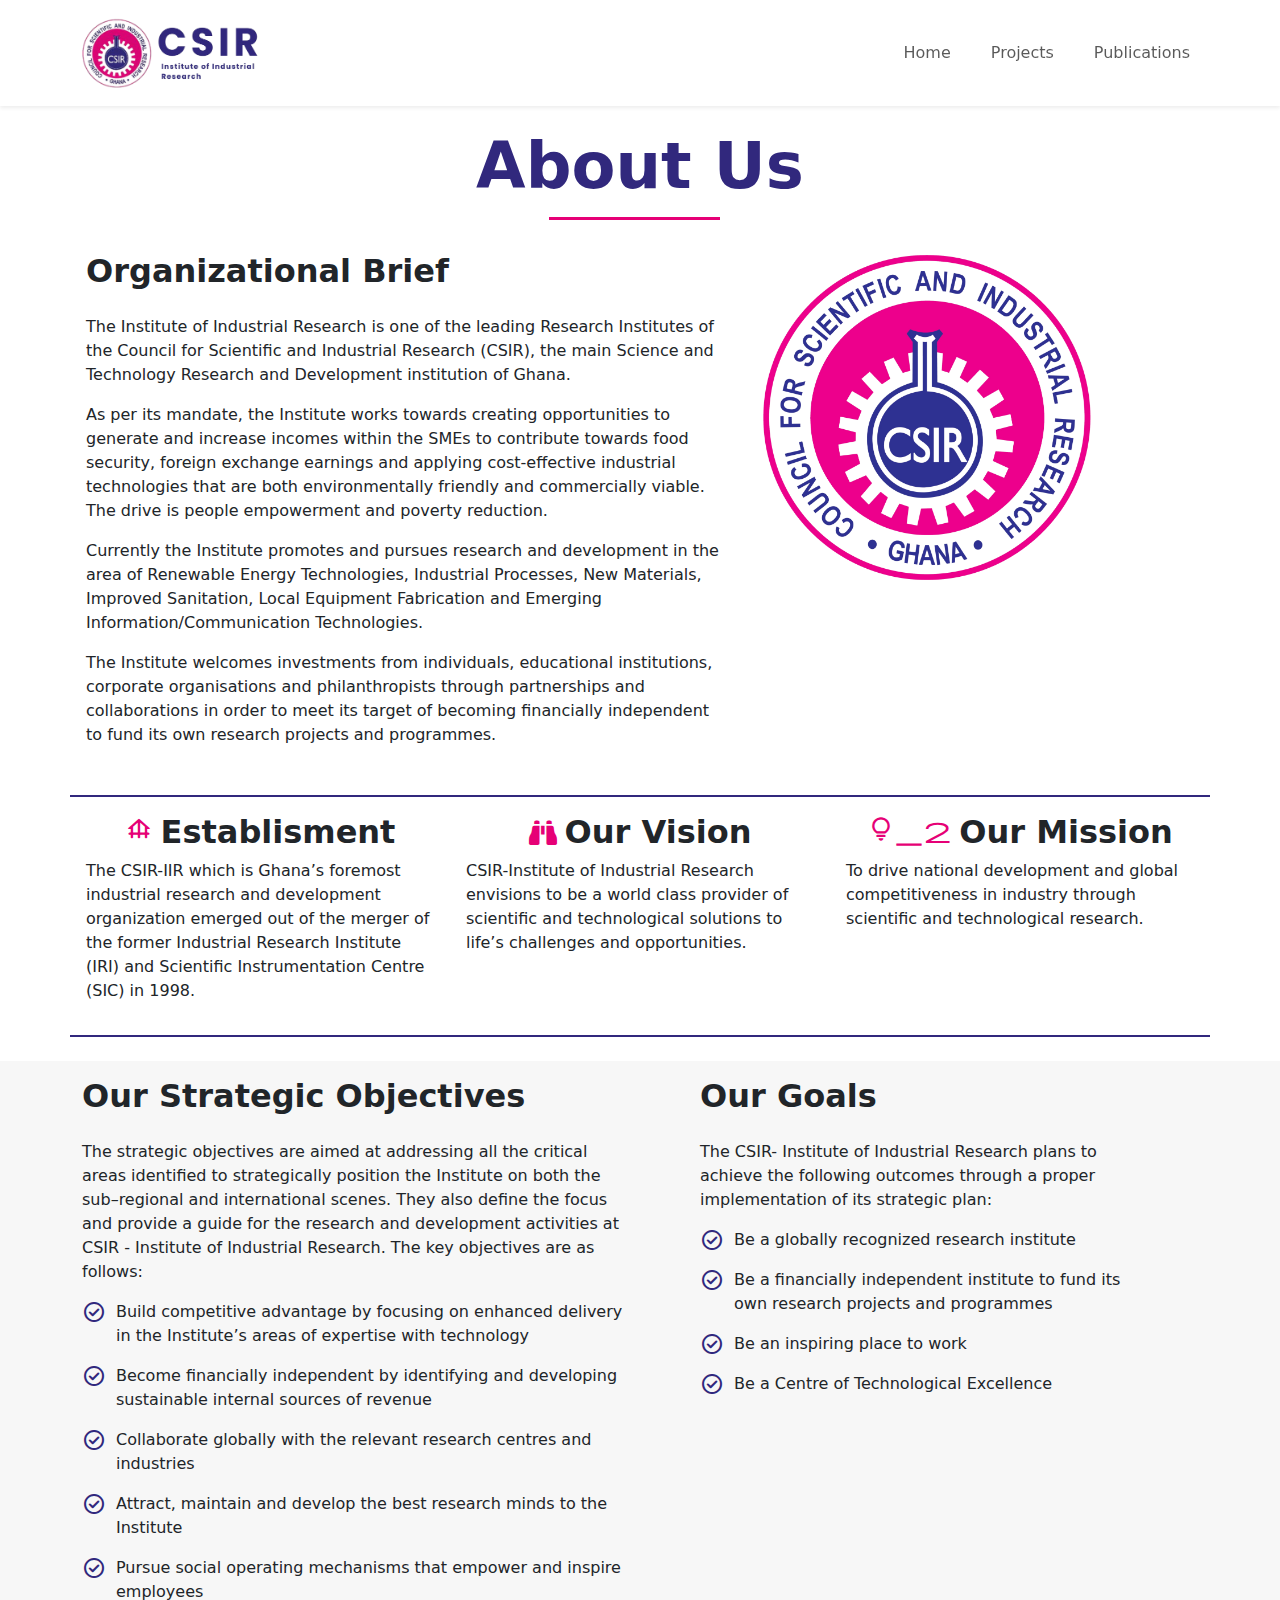
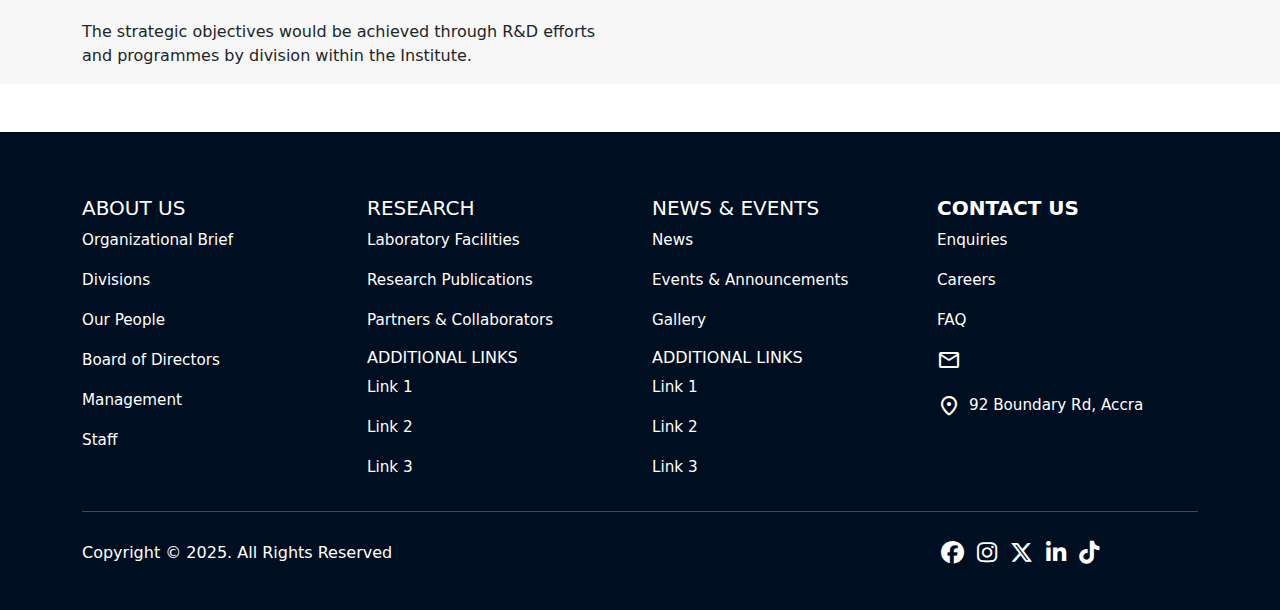
==== commit 08157954: "Gallery page added" ====
--- a/pages/about.html
+++ b/pages/about.html
@@ -332,33 +332,13 @@
 
           <div class="col-md-12 col-lg-3 col-xl-3 mx-auto mt-3">
             <h5 class="text-uppercase font-weight-bold">Research</h5>
-            <ul class="navbar-nav">
-              <li class="nav-item dropdown">
-                <a
-                  class="nav-link dropdown-toggle footer-link"
-                  href="#"
-                  id="navbarDropdown"
-                  role="button"
-                  data-bs-toggle="dropdown"
-                  aria-expanded="false"
-                >
-                  Laboratory Facilities
-                </a>
-                <ul
-                  class="dropdown-menu dropdown-menu-light"
-                  aria-labelledby="navbarDropdown"
-                >
-                  <li><a class="dropdown-item" href="#">Biomass</a></li>
-                  <li><a class="dropdown-item" href="#">Cook Stove</a></li>
-                  <li>
-                    <a class="dropdown-item" href="#">Glass Blowing</a>
-                  </li>
-                  <li>
-                    <a class="dropdown-item" href="#">Metrology</a>
-                  </li>
-                </ul>
-              </li>
-            </ul>
+            <p class="footer-list">
+              <a
+                href="/pages/laboratory-facilities.html"
+                class="footer-link text-white"
+                >Laboratory Facilities</a
+              >
+            </p>
             <p class="footer-list">
               <a href="/pages/publications.html" class="footer-link text-white"
                 >Research Publications</a
--- a/assets/css/style.css
+++ b/assets/css/style.css
@@ -7,6 +7,8 @@
   --white: #ffffff;
   --dark: #000e22;
   --primary-pink: #e60076;
+  --accent-color: #3498db;
+  --hover-transition: all 0.3s ease;
 }
 
 .dark-bg {
@@ -220,32 +222,18 @@
   color: white !important;
 }
 
-.photo-gallery {
-  display: flex;
-  gap: 20px;
-  position: relative;
-}
-
-.column {
-  display: flex;
-  flex-direction: column;
-  gap: 20px;
-}
-
-.photo img {
-  width: 100%;
-  height: 100%;
-  border-radius: 5%;
-}
-.photo-caption {
-  position: absolute;
-  top: 25%;
-  display: flex;
-  justify-content: center;
-  align-items: center;
-  left: 17%;
-  font-size: 2rem;
-  color: var(--white);
+.gallery-img {
+  width: 100%;
+  height: 200px;
+  object-fit: cover;
+  border-radius: 12px;
+  transition: transform 0.3s ease-in-out;
+}
+.gallery-img:hover {
+  transform: scale(1.05);
+}
+.gallery-item {
+  cursor: pointer;
 }
 
 .division-title,
@@ -315,6 +303,126 @@
   padding: 20px;
 }
 
+/* GALLERY PAGE */
+
+.gallery-section {
+  padding: 80px 0;
+}
+
+.section-title {
+  text-align: center;
+  margin-bottom: 50px;
+  position: relative;
+  font-weight: 700;
+  color: var(--primary-color);
+}
+
+.section-title::after {
+  content: '';
+  position: absolute;
+  bottom: -15px;
+  left: 50%;
+  transform: translateX(-50%);
+  width: 80px;
+  height: 3px;
+  background: var(--accent-color);
+}
+
+.gallery-nav .nav-link {
+  font-weight: 600;
+  color: var(--primary-color);
+  margin: 0 15px;
+  transition: var(--hover-transition);
+  border-radius: 30px;
+}
+
+.gallery-nav .nav-link.active {
+  background: var(--accent-color);
+  color: white;
+}
+
+.gallery-card {
+  border: none;
+  border-radius: 15px;
+  overflow: hidden;
+  margin-bottom: 30px;
+  transition: var(--hover-transition);
+  box-shadow: 0 10px 30px rgba(0, 0, 0, 0.08);
+}
+
+.gallery-card:hover {
+  transform: translateY(-10px);
+  box-shadow: 0 15px 40px rgba(0, 0, 0, 0.12);
+}
+
+.gallery-card img {
+  height: 250px;
+  object-fit: cover;
+  transition: var(--hover-transition);
+}
+
+.gallery-card:hover img {
+  transform: scale(1.05);
+  cursor: pointer;
+}
+
+.video-card {
+  position: relative;
+  overflow: hidden;
+}
+
+.video-overlay {
+  position: absolute;
+  top: 0;
+  left: 0;
+  width: 100%;
+  height: 100%;
+  background: rgba(0, 0, 0, 0.4);
+  display: flex;
+  align-items: center;
+  justify-content: center;
+  opacity: 0;
+  transition: var(--hover-transition);
+}
+
+.video-card:hover .video-overlay {
+  opacity: 1;
+}
+
+.play-icon {
+  width: 60px;
+  height: 60px;
+  background: rgba(255, 255, 255, 0.8);
+  border-radius: 50%;
+  display: flex;
+  align-items: center;
+  justify-content: center;
+  font-size: 24px;
+  color: var(--accent-color);
+  transition: var(--hover-transition);
+}
+
+.play-icon:hover {
+  transform: scale(1.1);
+  background: white;
+}
+
+.image-overlay {
+  position: absolute;
+  bottom: 0; /* Keep it visible */
+  left: 0;
+  width: 100%;
+  padding: 20px;
+  background: linear-gradient(transparent, rgba(0, 0, 0, 0.8));
+  color: white;
+  opacity: 0; /* Initially hidden */
+  transition: opacity 0.3s ease-in-out;
+}
+
+.gallery-card:hover .image-overlay {
+  opacity: 1; /* Show on hover */
+}
+
 /* FOOTER */
 
 .footer-link {
@@ -402,6 +510,38 @@
   object-fit: cover;
 }
 
+/* LABORATORY PAGE */
+.lab-section {
+  background: linear-gradient(135deg, #0f2027, #203a43, #2c5364);
+  height: 60vh;
+}
+.facility-card {
+  transition: transform 0.3s ease, box-shadow 0.3s ease;
+  border: none;
+  border-radius: 15px;
+  overflow: hidden;
+}
+.facility-card:hover {
+  transform: translateY(-10px);
+  box-shadow: 0 15px 30px rgba(0, 0, 0, 0.1);
+  cursor: pointer;
+}
+.gradient-text {
+  background: linear-gradient(45deg, #7ebee9, #4e4376);
+  -webkit-background-clip: text;
+  -webkit-text-fill-color: transparent;
+}
+
+.modal-img-container {
+  display: flex;
+  justify-content: center;
+  align-items: center;
+  height: 100%;
+}
+.modal-img-container img {
+  max-height: 70vh;
+  width: auto;
+}
 /* RESPONSIVE */
 
 @media (max-width: 768px) {
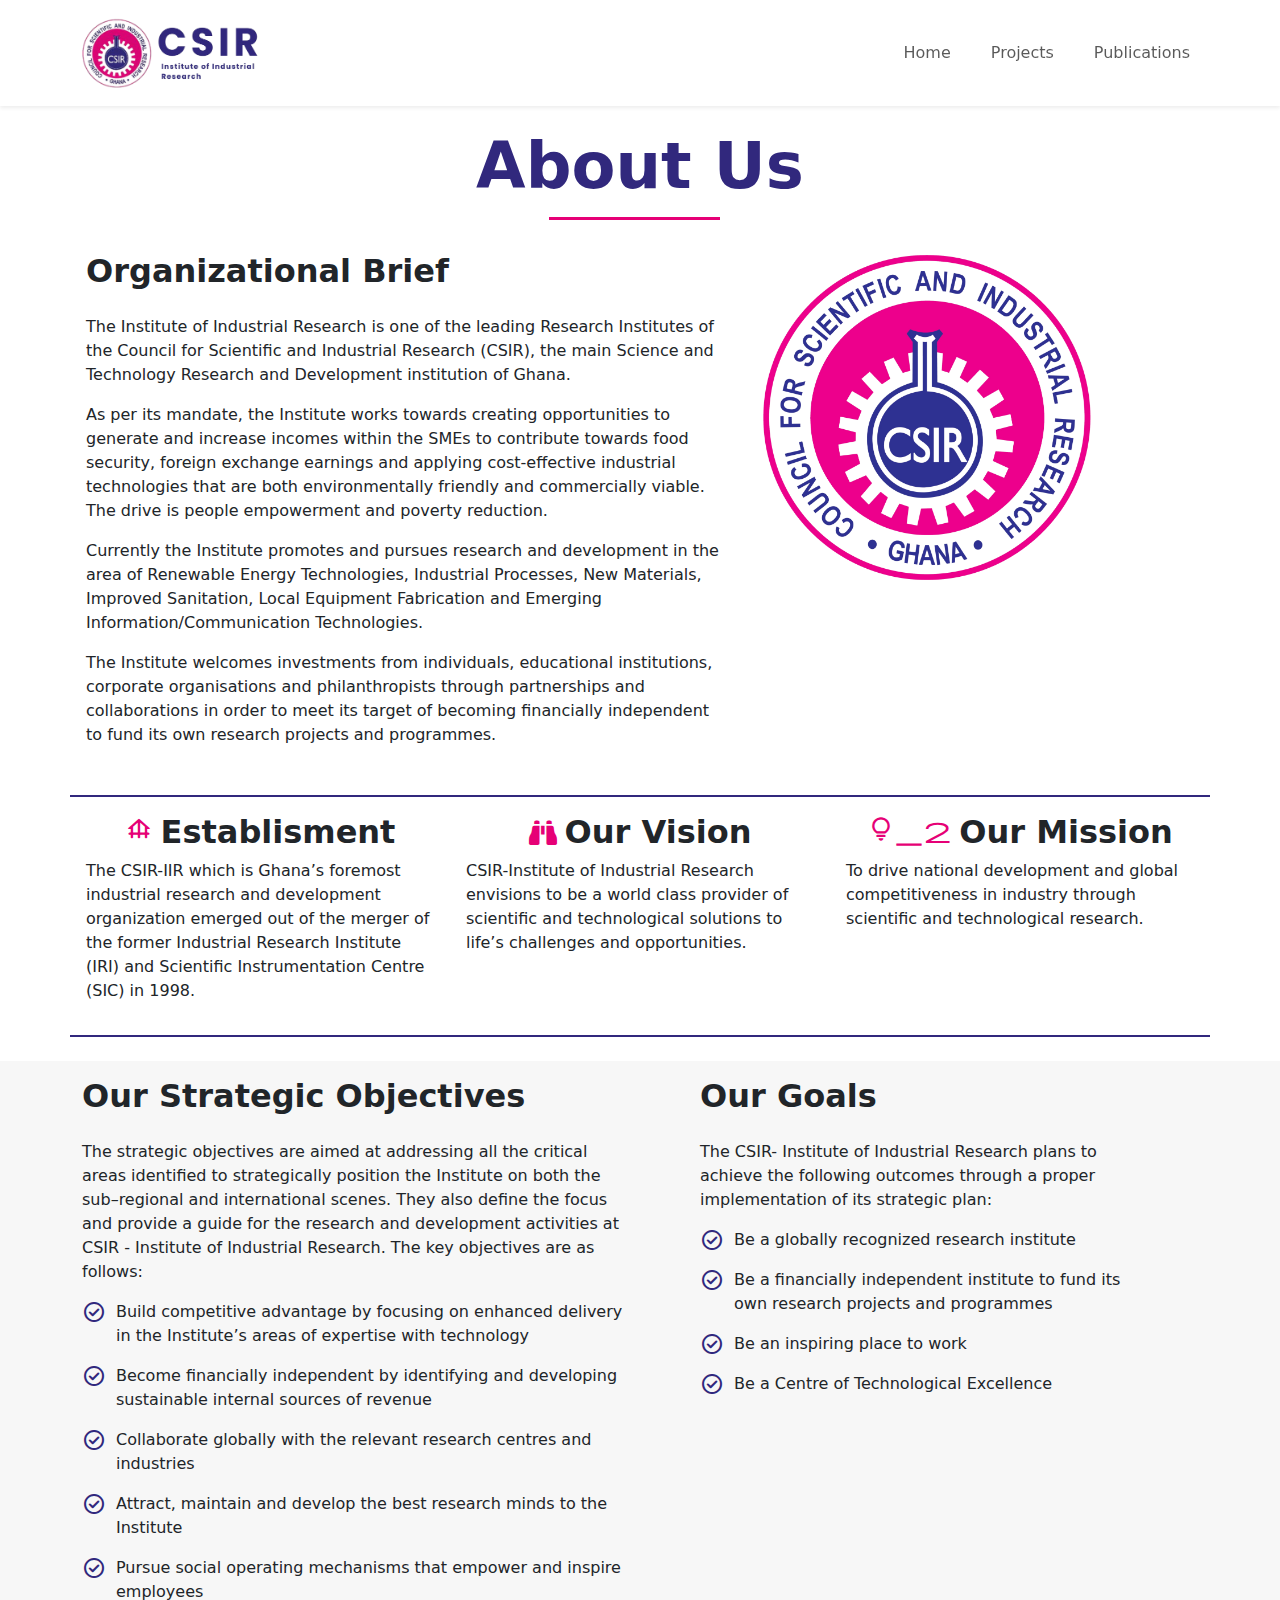
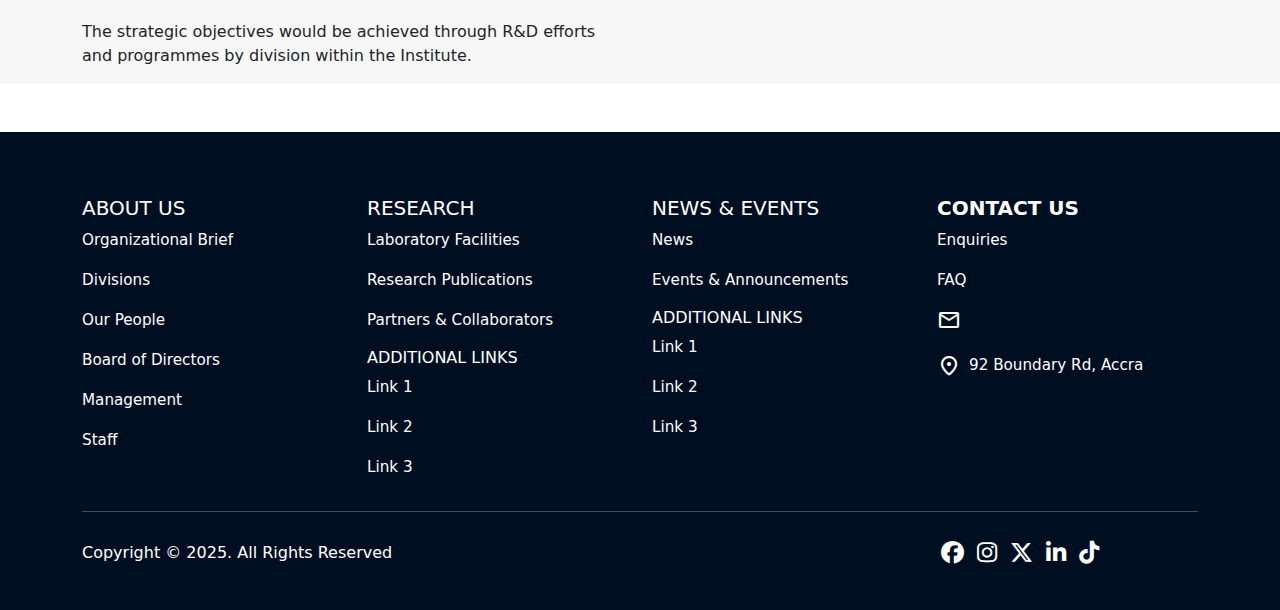
==== commit 0013946f: "Subtle changes to the footer section" ====
--- a/pages/about.html
+++ b/pages/about.html
@@ -376,9 +376,6 @@
                 >Events & Announcements</a
               >
             </p>
-            <p class="footer-list">
-              <a href="#" class="footer-link text-white">Gallery</a>
-            </p>
             <div class="row">
               <h5 class="text-uppercase fs-6 font-weight-bold">
                 Additional Links
@@ -400,9 +397,6 @@
             <h5 class="text-uppercase fw-bold">Contact Us</h5>
             <p class="footer-list">
               <a href="#" class="footer-link text-white">Enquiries</a>
-            </p>
-            <p class="footer-list">
-              <a href="#" class="footer-link text-white">Careers</a>
             </p>
             <p class="footer-list">
               <a href="#" class="footer-link text-white">FAQ</a>
--- a/assets/css/style.css
+++ b/assets/css/style.css
@@ -53,9 +53,19 @@
   height: 100px;
   margin-top: -10px;
 }
-.nav-item .nav-link:hover {
-  color: var(--primary-color);
-}
+
+.offcanvas.offcanvas-end {
+  width: 250px;
+  background-color: var(--dark);
+  color: #ffffff;
+}
+.offcanvas-backdrop.show {
+  opacity: 0.5;
+}
+.offcanvas-body .nav-link {
+  color: #ffffff;
+}
+
 .dir-img {
   object-fit: cover;
   display: flex;
@@ -423,6 +433,33 @@
   opacity: 1; /* Show on hover */
 }
 
+/* CONTACT US PAGE */
+.contact-card {
+  transition: transform 0.3s ease;
+  border: none;
+  border-radius: 15px;
+  box-shadow: 0 4px 6px rgba(0, 0, 0, 0.1);
+}
+
+.contact-card:hover {
+  transform: translateY(-5px);
+}
+
+.form-control:focus {
+  box-shadow: none;
+  border-color: #0d6efd;
+}
+
+.social-icon {
+  transition: color 0.3s ease;
+  font-size: 1.5rem;
+  color: #2c3e50;
+}
+
+.social-icon:hover {
+  color: var(--primary-color);
+}
+
 /* FOOTER */
 
 .footer-link {
@@ -508,6 +545,33 @@
   width: 100%;
   height: 250px;
   object-fit: cover;
+}
+
+/* FAQ PAGE */
+.faq-container {
+  max-width: 800px;
+  margin: auto;
+  padding: 50px 20px;
+}
+.glass-card {
+  background: rgba(255, 255, 255, 0.1);
+  backdrop-filter: blur(10px);
+  border-radius: 10px;
+  padding: 20px;
+  box-shadow: 0 4px 12px rgba(255, 255, 255, 0.1);
+}
+.accordion-button {
+  background: transparent;
+  color: white;
+  border: none;
+}
+.accordion-button:focus {
+  box-shadow: none;
+}
+
+.faq-image {
+  max-width: 500px;
+  margin-top: -15%;
 }
 
 /* LABORATORY PAGE */
